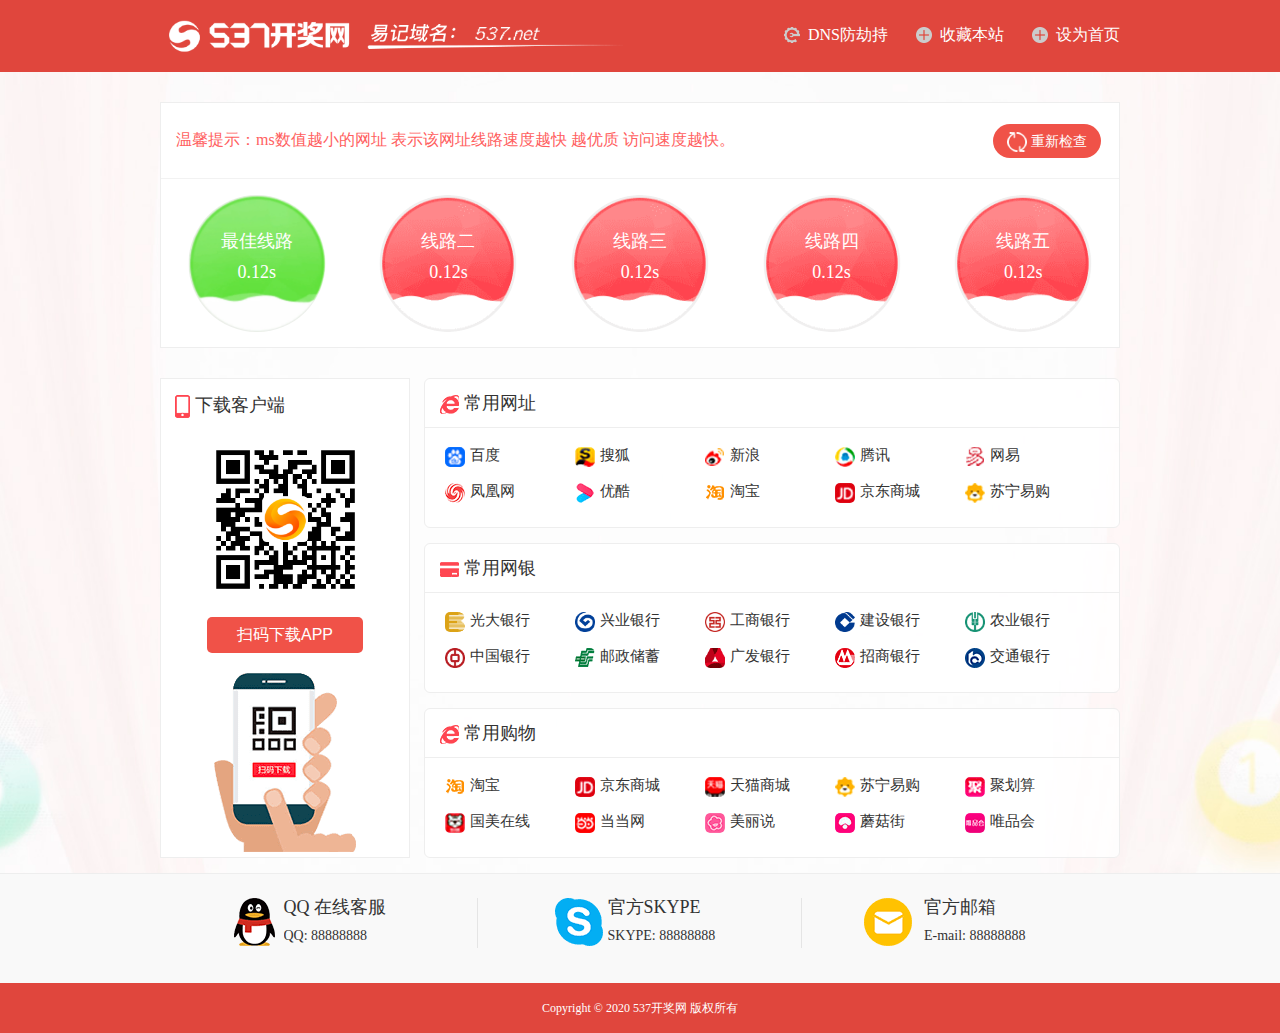
==== index.html @ 14968dc1 "change.path" ====
<!DOCTYPE html>
<html lang="en">

<head>
  <meta http-equiv="Content-Type" content="text/html; charset=UTF-8">

  <meta name="viewport" content="width=device-width,initial-scale=1,maximum-scale=1,minimum-scale=1,user-scalable=no">
  <meta http-equiv="X-UA-Compatible" content="ie=edge">
  <link rel="icon" href="./index_files/favicon.ico?v=20190722135623" type="image/x-icon">
  <link rel="shortcut icon" href="./index_files/favicon.ico?v=20190722135623" type="image/x-icon">
  <script src="./index_files/main.js"></script>
  <link rel="stylesheet" href="./index_files/basic.css">
  <link rel="stylesheet" href="./index_files/style.css">
  <script async src="https://www.googletagmanager.com/gtag/js?id=UA-175668448-1"></script>
<script>
  window.dataLayer = window.dataLayer || [];
  function gtag(){dataLayer.push(arguments);}
  gtag('js', new Date());

  gtag('config', 'UA-175668448-1');
</script>
</head>

<body screen_capture_injected="true">
  <title>537导航网</title>

  <script>
    for (let i = 0; i < document.getElementsByTagName('a').length; i++) {
      if (document.getElementsByTagName('a')[i].title === '站长统计') {
        document.getElementsByTagName('a')[i].style.display = 'none'
      }
    }
  </script>

  <div class="app">
    <div class="header">
      <div class="head">
        <div class="head-left" onclick="location.href=&#39;./index.html&#39;">
          <img height="53" src="./index_files/logo@3x.png" alt="537开奖网">
        </div>

        <div class="head-right" >
          <div class="icon-btn" onclick="location.href=&#39;./defenseHijack.html&#39;">
            <img height="16" width="16" src="./index_files/DNS@2x.png" alt="收藏本站">
            <span>DNS防劫持</span>
          </div>
          <div class="icon-btn" onclick="Index.AddFavorite()">
            <img height="16" width="16" src="./index_files/add@3x.png" alt="收藏本站">
            <span>收藏本站</span>
          </div>
          <div class="icon-btn" onclick="Index.SetHome(this)">
            <img height="16" width="16" src="./index_files/add@3x.png" alt="设为首页">
            <span>设为首页</span>
          </div>
        </div>
      </div>
    </div>
    <div class="blank"></div>
    <div class="body">
      <div class="bitem-box">
        <div class="line-tip">
          <span>温馨提示：ms数值越小的网址 表示该网址线路速度越快 越优质
            访问速度越快。</span>
          <div class="bitem-right" onclick="window.location.reload()">
            <div class="icon-text">
              <img src="./index_files/reload.png" alt="">
              <span>重新检查</span>
            </div>
          </div>
        </div>
        <ul>
          <li class="m-li-item">
            <a href="https://www.5372022.com/" target="_blank">
              <div class="li-top">
                <div class="li-icon-text">
                  <img src="./index_files/line_red.png" alt="线路一">
                  <span>线路一</span>
                </div>
              </div>
              <div class="li-bottom"><span class="speed">100ms</span></div>
            </a>
          </li>
          <li class="m-li-item">
            <a href="https://www.5372022.com/" target="_blank">
              <div class="li-top">
                <div class="li-icon-text">
                  <img src="./index_files/line_red.png" alt="线路二">
                  <span>线路二</span>
                </div>
              </div>
              <div class="li-bottom"><span class="speed">100ms</span></div>
            </a>
          </li>
          <li class="m-li-item">
            <a href="https://www.5372023.com/" target="_blank">
              <div class="li-top">
                <div class="li-icon-text">
                  <img src="./index_files/line_red.png" alt="线路三">
                  <span>线路三</span>
                </div>
              </div>
              <div class="li-bottom"><span class="speed">100ms</span></div>
            </a>
          </li>
          <li class="m-li-item">
            <a href="https://www.5372023.com/" target="_blank">
              <div class="li-top">
                <div class="li-icon-text">
                  <img src="./index_files/line_red.png" alt="线路四">
                  <span>线路四</span>
                </div>
              </div>
              <div class="li-bottom"><span class="speed">100ms</span></div>
            </a>
          </li>
          <li class="m-li-item">
            <a href="https://www.5372025.com/" target="_blank">
              <div class="li-top">
                <div class="li-icon-text">
                  <img src="./index_files/line_red.png" alt="线路五">
                  <span>线路五</span>
                </div>
              </div>
              <div class="li-bottom"><span class="speed">100ms</span></div>
            </a>
          </li>
        </ul>
      </div>
      <div class="blank"></div>
      <div class="href-container">
        <div class="download-content">
          <h3><img src="./index_files/phone.png" alt=""> 下载客户端</h3>
          <div class="qrcode">
            <img src="./index_files/qrCode.png" alt="">
            <button id="m-fanjiec" >扫码下载APP</button>
          </div>
          <img src="./index_files/scan_gesture.png" class="scan-img" alt="">
        </div>
        <div class="href-content">
          <div class="href-item-box">
            <div class="href-item-head">
              <img src="./index_files/website.png" alt="">
              常用网址
            </div>
            <div class="href-item-list">
              <a href="https://www.baidu.com/" class="item" target="“_blank”"><img src="./index_files/baidu@3x.png"
                  alt="百度">
                <span>百度</span> </a><a href="https://www.sohu.com/" class="item" target="“_blank”"><img
                  src="./index_files/shouhu@3x.png" alt="搜狐">
                <span>搜狐</span> </a><a href="https://www.sina.com.cn/" class="item" target="“_blank”"><img
                  src="./index_files/xinlang@3x.png" alt="新浪">
                <span>新浪</span> </a>
              <a href="https://www.qq.com/" class="item" target="“_blank”"><img src="./index_files/tengxun@3x.png"
                  alt="腾讯">
                <span>腾讯</span> </a>
              <a href="https://www.163.com/" class="item" target="“_blank”"><img src="./index_files/wangyi@3x.png"
                  alt="网易">
                <span>网易</span> </a>
              <a href="https://www.ifeng.com/" class="item" target="“_blank”"><img src="./index_files/ifeng-com.png"
                  alt="凤凰网">
                <span>凤凰网</span> </a>
              <a href="https://www.youku.com/" class="item" target="“_blank”"><img src="./index_files/youku@3x.png"
                  alt="优酷视频">
                <span>优酷</span> </a>
              <a href="https://www.taobao.com/" class="item" target="“_blank”"><img src="./index_files/taobao@3x.png"
                  alt="淘宝">
                <span>淘宝</span> </a>
              <a href="http://www.jd.com/" class="item" target="“_blank”"><img src="./index_files/jingdong@3x.png"
                  alt="京东商城">
                <span>京东商城</span> </a>
              <a href="http://www.suning.com/" class="item" target="“_blank”"><img src="./index_files/suning@3x.png"
                  alt="苏宁易购">
                <span>苏宁易购</span> </a>
            </div>
          </div>
          <div class="href-item-box">
            <div class="href-item-head">
              <img src="./index_files/bank.png" alt="">
              常用网银
            </div>
            <div class="href-item-list">
              <a href="http://http//www.cebbank.com/" class="item" target="“_blank”"><img
                  src="./index_files/CEBB@3x.png" alt="光大银行">
                <span>光大银行</span> </a><a href="http://www.cib.com.cn/" class="item" target="“_blank”"><img
                  src="./index_files/CIB@3x.png" alt="兴业银行">
                <span>兴业银行</span> </a>
              <a href="http://www.icbc.com.cn/" class="item" target="“_blank”"><img src="./index_files/ICBC@3x.png"
                  alt="工商银行">
                <span>工商银行</span> </a>
              <a href="http://www.ccb.com/" class="item" target="“_blank”"><img src="./index_files/CCB@3x.png"
                  alt="建设银行">
                <span>建设银行</span> </a>
              <a href="http://www.abchina.com/" class="item" target="“_blank”"><img src="./index_files/ABC@3x.png"
                  alt="农业银行">
                <span>农业银行</span> </a>
              <a href="http://www.boc.cn/" class="item" target="“_blank”"><img src="./index_files/BOC@3x.png"
                  alt="中国银行">
                <span>中国银行</span> </a>
              <a href="http://www.psbc.com/" class="item" target="“_blank”"><img src="./index_files/PBOC.png"
                  alt="邮政储蓄">
                <span>邮政储蓄</span> </a>
              <a href="http://card.cgbchina.com.cn/" class="item" target="“_blank”"><img src="./index_files/GDB@3x.png"
                  alt="广发银行">
                <span>广发银行</span> </a>
              <a href="https://www.cmbchina.com/" class="item" target="“_blank”"><img src="./index_files/CMB.png"
                  alt="招商银行">
                <span>招商银行</span> </a>
              <a href="http://www.bankcomm.com/" class="item" target="“_blank”"><img src="./index_files/BCM.png"
                  alt="交通银行">
                <span>交通银行</span> </a>
            </div>
          </div>
          <div class="href-item-box">
            <div class="href-item-head">
              <img src="./index_files/website.png" alt="">
              常用购物
            </div>
            <div class="href-item-list">
              <a href="https://www.taobao.com/" class="item" target="“_blank”"><img src="./index_files/taobao@3x.png"
                  alt="淘宝">
                <span>淘宝</span>
              </a>
              <a href="http://www.jd.com/" class="item" target="“_blank”"><img src="./index_files/jingdong@3x.png"
                  alt="京东商城">
                <span>京东商城</span> </a>
              <a href="https://www.tmall.com/" class="item" target="“_blank”"><img src="./index_files/tianmao@3x.png"
                  alt="天猫商城">
                <span>天猫商城</span> </a>
              <a href="http://www.suning.com/" class="item" target="“_blank”"><img src="./index_files/suning@3x.png"
                  alt="苏宁易购">
                <span>苏宁易购</span> </a>
              <a href="https://ju.taobao.com/" class="item" target="“_blank”"><img src="./index_files/ju-taobao-com.png"
                  alt="聚美优品">
                <span>聚划算</span></a>
              <a href="http://www.gome.com.cn/" class="item" target="“_blank”"><img src="./index_files/guomei@3x.png"
                  alt="国美在线">
                <span>国美在线</span> </a>
              <a href="http://book.dangdang.com/" class="item" target="“_blank”"><img
                  src="./index_files/dangdang@3x.png" alt="当当网">
                <span>当当网</span> </a>
              <a href="http://www.meilishuo.com/" class="item" target="“_blank”"><img
                  src="./index_files/meilishuo-com.png" alt="美丽说">
                <span>美丽说</span> </a><a href="https://www.mogu.com/" class="item" target="“_blank”"><img
                  src="./index_files/mpgu-com.png" alt="蘑菇街">
                <span>蘑菇街</span> </a><a href="https://www.vip.com/" class="item" target="“_blank”"><img
                  src="./index_files/vip-com.png" alt="唯品会">
                <span>唯品会</span> </a>
            </div>
          </div>
        </div>
      </div>
    </div>
    <div class="contact-container">
      <div class="item-body">
        <div class="item-it">
          <div class="it-box left10">
            <img src="./index_files/qq@3x.png" alt="QQ 在线客服">
            <div class="right-text">
              <h4>QQ 在线客服</h4>
              <p>QQ: 88888888</p>
            </div>
          </div>
        </div>
        <div class="item-it">
          <div class="it-box left10">
            <img src="./index_files/skype@3x.png" alt="官方 SKYPE">
            <div class="right-text">
              <h4>官方SKYPE</h4>
              <p>SKYPE: 88888888</p>
            </div>
          </div>
        </div>
        <div class="item-it m-nomargin">
          <div class="it-box">
            <img src="./index_files/qqemail@3x.png" alt="官方邮箱">
            <div class="right-text">
              <h4>官方邮箱</h4>
              <p>E-mail: 88888888</p>
            </div>
          </div>
        </div>
      </div>
    </div>
    <div class="footer">Copyright © 2020 537开奖网 版权所有</div>
  </div>

  <script src="./index_files/jquery.min.js"></script>
  <script src="./index_files/index.js"></script>
</body>

</html>
---- index_files/basic.css ----
body,
dd,
div,
dl,
dt,
form,
h1,
h2,
h3,
h4,
h5,
h6,
html,
input,
li,
ol,
p,
select,
td,
textarea,
th,
ul {
  margin: 0;
  padding: 0
}

* {
  box-sizing: border-box
}

body,
html {
  min-height: 100%
}

body {
  font-family: "Microsoft YaHei";
  font-size: 14px;
  color: #333
}

h1,
h2,
h3,
h4,
h5,
h6 {
  font-weight: 400
}

ol,
ul {
  list-style: none
}

img {
  border: none;
  vertical-align: middle
}

a {
  text-decoration: none;
  color: #232323
}

table {
  border-collapse: collapse;
  table-layout: fixed
}

input,
textarea {
  outline: 0;
  border: none
}

button {
  outline: 0
}

textarea {
  resize: none;
  overflow: auto
}

.clearfix {
  zoom: 1
}

.clearfix:after {
  content: ".";
  width: 0;
  height: 0;
  visibility: hidden;
  display: block;
  clear: both;
  overflow: hidden
}

.fl {
  float: left
}

.fr {
  float: right
}

.tl {
  text-align: left
}

.tc {
  text-align: center
}

.tr {
  text-align: right
}

.ellipse {
  overflow: hidden;
  text-overflow: ellipsis;
  white-space: nowrap
}

.inline {
  display: inline-block
}
---- index_files/style.css ----
body {
  background-image: url(./bg@3x.jpg?v=20190722135623);
  background-size: cover;
  background-repeat: no-repeat;
  background-position: center
}

.app .header {
  height: 72px;
  background-color: #E0463D
}

.header .head {
  margin: 0 auto;
  width: 1100px;
  /* background-color: #fff; */
  height: 72px
}

.head .head-left {
  height: 72px;
  line-height: 72px;
  float: left
}

.head .head-left img {
  /* width: 131px; */
  height: 33px;
  /* margin: 9px 0;
  display: block; */
  cursor: pointer
}

.head .head-right {
  float: right;
  height: 18px;
  margin: 27px 0
}

.head-right .icon-btn {
  float: left;
  font-size: 16px;
  height: 16px;
  line-height: 16px;
  margin-left: 28px;
  cursor: pointer
}

.head-right .icon-btn img {
  width: 16px;
  height: 16px;
  float: left;
  display: block
}

.head-right .icon-btn span {
  display: block;
  float: left;
  margin-left: 8px;
  color: #fff
}

.blank {
  height: 30px
}

.banner img {
  width: 1100px
}

.app .body {
  width: 1100px;
  margin: 0 auto;
  /* padding-bottom: 160px; */
}

.bitem-box {
  position: relative;
  background: #fff;
  height: 246px;
  border: 1px solid #EEEEEE;
}

.bitem-box ul li {
  border-radius: 6px;
  width: 20%;
  /* margin-right: 3%; */
  float: left;
  cursor: pointer;
  position: relative;
}

.bitem-box .line-tip {
  padding: 27px 0;
  text-align: left;
  position: relative;
  color: #FF6060;
  padding-left: 15px;
  border-bottom: 1px solid #F2F2F2;
  font-size: 16px;
}

.bitem-box ul li .li-top {
  border-radius: 6px 6px 0 0;
  background-color: #fff;
}

.bitem-box ul li .li-top .li-icon-text {
  padding: 16px 0
}

.bitem-box ul li .li-top .li-icon-text img {
  width: 137px;
  height: 137px;
  display: block;
  position: absolute;
  left: 50%;
  transform: translateX(-50%);
  border-radius: 50%;
}

.bitem-box ul li .li-top .li-icon-text span {
  /* width: 60px; */
  font-size: 18px;
  font-weight: 400;
  position: absolute;
  top: 50px;
  left: 50%;
  transform: translateX(-50%);
  color: #fff;
}

.bitem-box ul li .li-bottom {
  border-radius: 0 0 6px 6px;
  height: 27px;
  line-height: 27px;
  font-size: 18px;
  /* background-color: #001b40; */
  color: #fff;
  text-align: center;
  position: absolute;
  top: 80px;
  left: 50%;
  transform: translateX(-50%);
}

.bitem-box ul li.active .li-bottom {
  /* background-color: #e63323 */
}

.bitem-box ul li .li-bottom span {
  display: inline-block
}

.bitem-box ul li .line-status {
  position: absolute;
  display: block;
  width: 100%;
  top: 125px;
  text-align: center;
  color: #FEAA45;
  font-size: 14px;
}

/* .bitem-box ul li.active .line-status{
  color: #FEAA45;
} */
.bitem-box ul li.busy .line-status {
  color: #FF4D46;
}

/* .bitem-box ul li .busy {
  color: #FF4D46;
} */

.bitem-right {
  position: absolute;
  right: 18px;
  top: 50%;
  transform: translateY(-50%);
  width: 108px;
  height: 34px;
  border-radius: 6px;
  background-color: rgba(255, 255, 255, .8);
  cursor: pointer;
  background: #F05248;
  border-radius: 17px;
  text-align: center;
}

.bitem-right .icon-text {
  line-height: 34px;
  height: 34px;
}

.bitem-right .icon-text img {
  width: 20px;
  height: 20px;
  vertical-align: middle;
}

.bitem-right .icon-text span {
  font-size: 14px;
  color: #fff;
}

.href-container .download-content {
  width: 270px;
  height: 480px;
  background: #fff;
  float: left;
  border: 1px solid #EEEEEE;
}

.download-content h3 {
  padding: 14px;
  font-size: 18px;
}

.download-content .qrcode {
  text-align: center;
  margin-top: 10px;
}

.download-content .qrcode img {
  display: block;
  margin: 0 auto;
  width: 155px;
}

.download-content button {
  margin: 20px;
  width: 156px;
  height: 36px;
  background: rgba(240, 82, 72, 1);
  border-radius: 5px;
  outline: 0;
  border: 0;
  color: #fff;
  font-size: 16px;
  font-weight: 400;
  cursor: pointer;
}

.download-content .scan-img {
  width: 142px;
  height: 179px;
  display: block;
  margin: 0 auto;
}

.href-container .href-content {
  float: right;
  width: 815px;
}

.href-container {
  overflow: hidden;
}

.href-item-box {
  background-color: rgba(255, 255, 255, .8);
  overflow: hidden;
  border-radius: 6px;
  /* padding: 13px 15px 15px 15px; */
  border: 1px solid #EEEEEE;
  margin-bottom: 15px;
  box-sizing: border-box;
}

.href-item-box:last-child {
  margin-bottom: 0;
}

.href-item-head {
  line-height: 48px;
  font-size: 18px;
  font-weight: 400;
  color: rgba(51, 51, 51, 1);
  padding: 0 15px;
  border-bottom: 1px solid #EEEEEE;
}

.href-item-list {
  overflow: hidden;
  padding: 3px 20px 24px 20px;
}

.href-item-list .item {
  display: block;
  margin-top: 16px;
  width: 150px;
  float: left;
  line-height: 16px
}

.href-item-list .item img {
  /* margin-left: 10px; */
  width: 20px;
  height: 20px;
  display: block;
  float: left;
  border-radius: 5px;
}

.href-item-list .item span {
  display: block;
  float: left;
  font-size: 15px;
  margin-left: 5px;
  font-weight: 400;
  color: rgba(51, 51, 51, 1);
}

.contact-container {
  margin-top: 15px;
  height: 110px;
  width: 100%;
  background: #F9F9F9;
  border-top: 1px solid #eee;
}

.item-body {
  overflow: hidden;
  width: 972px;
  margin: 0 auto;
  padding: 24px 0;
}

.item-body .item-it {
  width: 324px;
  float: left;
  border-right: 1px solid #E5E5E5;
}

.item-body .item-it:last-child {
  border: 0;
}

.item-body .item-it .it-box {
  width: 200px;
  margin: 0 auto;
  position: relative;
  cursor: pointer;
}

.item-body .item-it .it-box img {
  display: block;
  width: 48px;
  height: 48px;
  position: absolute;
  left: 0;
  top: 0;
  border-radius: 5px;
}

.item-body .item-it .it-box.left10 img {
  left: 15px
}

.item-body .item-it .it-box .right-text {
  height: 50px;
  margin-left: 60px
}

.item-body .item-it .it-box.left10 .right-text {
  margin-left: 68px
}

.it-box .right-text h4 {
  font-weight: 400;
  color: #333;
  font-size: 18px;
  line-height: 1;
}

.it-box .right-text p {
  margin-top: 12px;
  font-size: 14px;
  overflow: hidden;
  text-overflow: ellipsis;
  white-space: nowrap;
  color: #333;
  font-weight: 400;
}

.hijack {
  border-radius: 0;
  background-color: #fff;
  display: none
}

.hijack h3 {
  font-size: 24px;
  font-weight: 700;
  padding: 10px 0
}

.hijack p {
  line-height: 60px
}

.hijack img {
  display: block;
  padding: 10px 0
}

.hijack-padding {
  padding: 10px 40px
}

.tabs-box {
  background-color: #f1f1f1;
  height: 50px;
  line-height: 50px
}

.hijack.active {
  display: block
}

.tabs {
  height: 50px;
  overflow: hidden;
  width: 654px;
  display: inline-block
}

.tabs .tab {
  float: left;
  padding: 0 20px;
  border-right: 1px solid #ccc;
  cursor: pointer
}

.tabs .tab.noright {
  border-right: 0
}

.tabs .tab.active {
  background-color: #fff;
  font-weight: 700
}

.footer {
  /* position: fixed; */
  bottom: 0;
  left: 0;
  width: 100%;
  background: #E0463D;
  text-align: center;
  font-size: 12px;
  height: 50px;
  line-height: 50px;
  color: #fff;
}

.fpbbtn,
.hidden,
.m-banner,
.m-bitem-btns,
.m-bitem-title,
.m-header {
  display: none
}

.smxi {
  position: fixed;
  bottom: 200px;
  right: 20px;
  padding: 8px;
  background-color: #fff;
  border: 1px solid #ccc;
  display: flex;
  flex-direction: column;
  justify-content: center;
  align-items: center;
  font-size: 12px;
  cursor: pointer
}

.smxi>img {
  width: 20px;
  height: 20px;
  display: block
}

.erm {
  position: fixed;
  left: 10px;
  top: 50%;
  width: 108px;
  height: 175px;
  margin-top: -87px
}

.erm>img {
  width: 108px;
  height: 175px;
  display: block
}

.fpbbtn {
  margin: 0 auto;
  background-color: #0b69ea;
  color: #fff;
  border: 1px solid #0b69ea;
  border-radius: 50px;
  padding: 10px 0;
  display: none;
  width: 94%;
  text-align: center
}

@media screen and (max-width: 1440px) {

  .header .head,
  .app .body,
  .banner img {
    width: 960px;
  }

  .href-container .download-content {
    width: 250px;
  }

  .href-container .href-content {
    width: 696px;
  }

  .href-item-list .item {
    width: 130px;
  }
}
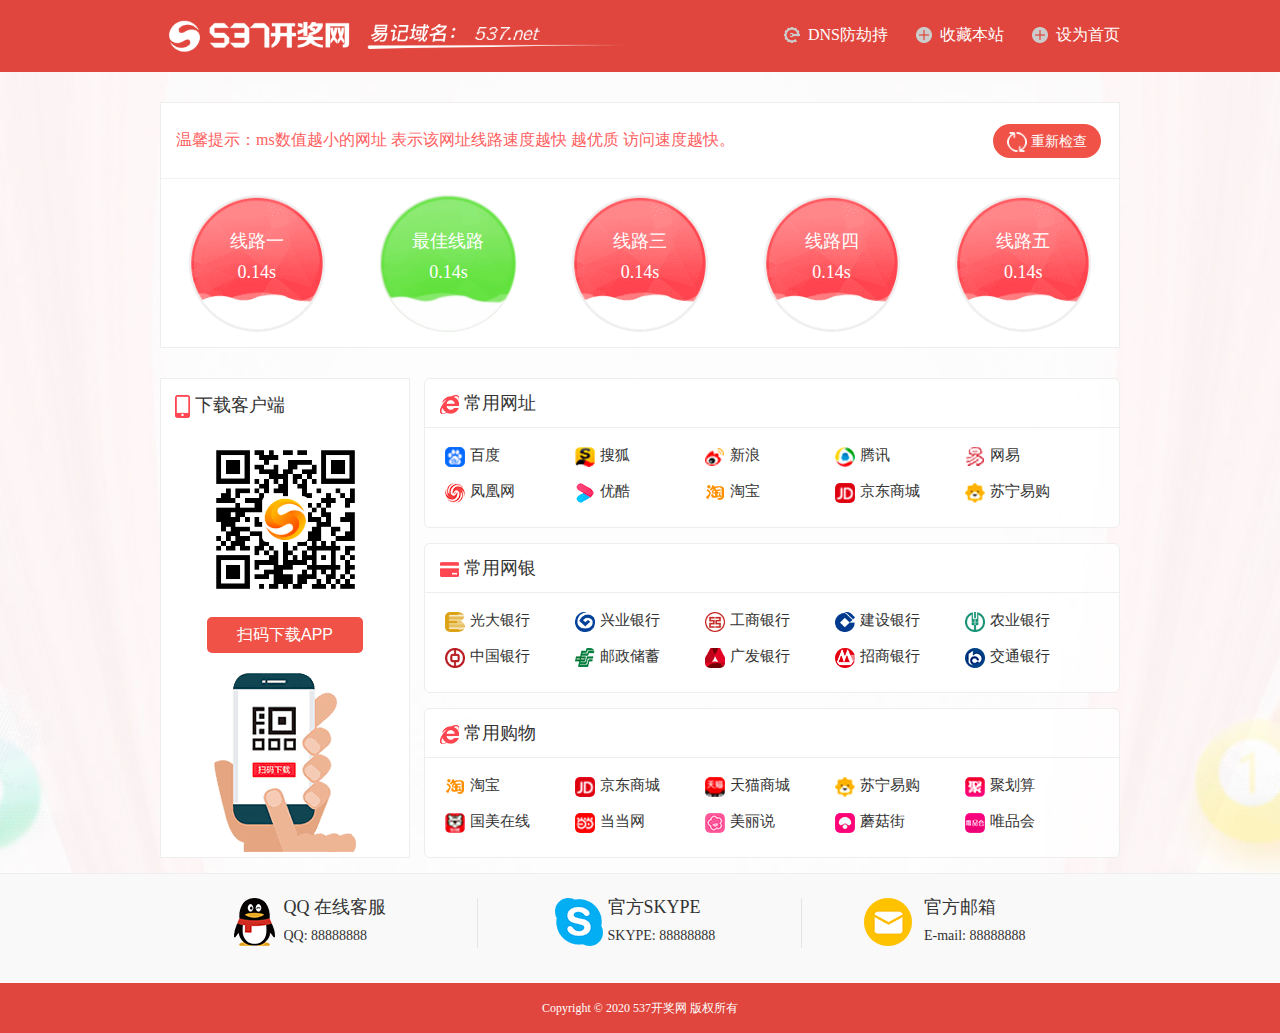
==== commit 6d7cb6d7: "Update index.html" ====
--- a/index.html
+++ b/index.html
@@ -70,7 +70,7 @@
         </div>
         <ul>
           <li class="m-li-item">
-            <a href="https://www.5372022.com/" target="_blank">
+            <a href="https://www.5372021.com/" target="_blank">
               <div class="li-top">
                 <div class="li-icon-text">
                   <img src="./index_files/line_red.png" alt="线路一">
@@ -81,7 +81,7 @@
             </a>
           </li>
           <li class="m-li-item">
-            <a href="https://www.5372022.com/" target="_blank">
+            <a href="https://www.5372021.com/" target="_blank">
               <div class="li-top">
                 <div class="li-icon-text">
                   <img src="./index_files/line_red.png" alt="线路二">
@@ -92,7 +92,7 @@
             </a>
           </li>
           <li class="m-li-item">
-            <a href="https://www.5372023.com/" target="_blank">
+            <a href="https://www.5372010.com/" target="_blank">
               <div class="li-top">
                 <div class="li-icon-text">
                   <img src="./index_files/line_red.png" alt="线路三">
@@ -103,7 +103,7 @@
             </a>
           </li>
           <li class="m-li-item">
-            <a href="https://www.5372023.com/" target="_blank">
+            <a href="https://www.5372010.com/" target="_blank">
               <div class="li-top">
                 <div class="li-icon-text">
                   <img src="./index_files/line_red.png" alt="线路四">
@@ -114,7 +114,7 @@
             </a>
           </li>
           <li class="m-li-item">
-            <a href="https://www.5372025.com/" target="_blank">
+            <a href="https://www.5372030.com/" target="_blank">
               <div class="li-top">
                 <div class="li-icon-text">
                   <img src="./index_files/line_red.png" alt="线路五">
@@ -288,4 +288,4 @@
   <script src="./index_files/index.js"></script>
 </body>
 
-</html>+</html>
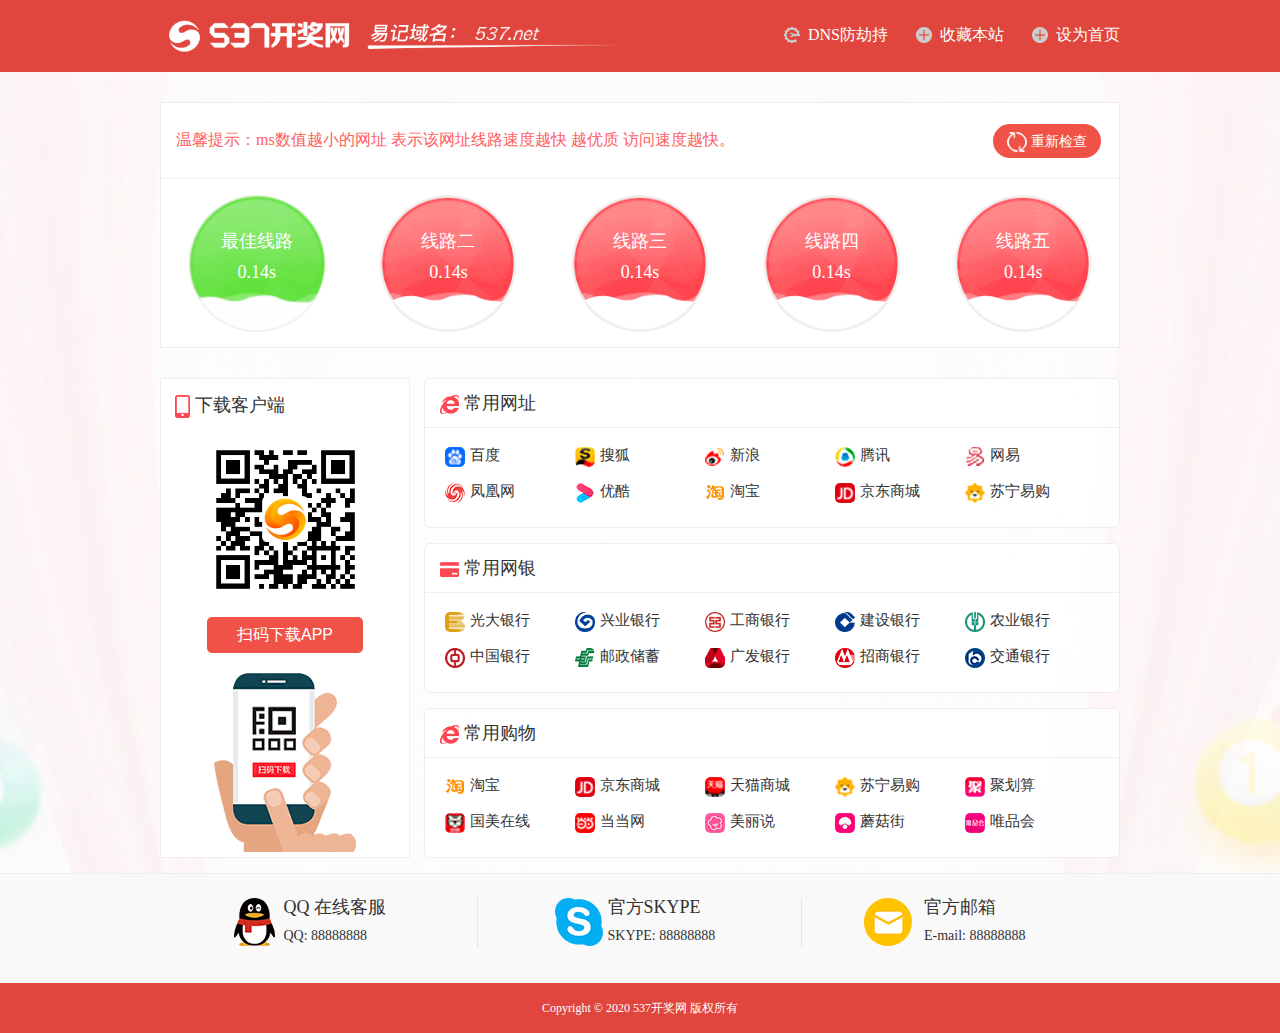
==== commit 99a552b6: "Update index.html" ====
--- a/index.html
+++ b/index.html
@@ -70,7 +70,7 @@
         </div>
         <ul>
           <li class="m-li-item">
-            <a href="https://www.5372021.com/" target="_blank">
+            <a href="https://k1.5372100.com/" target="_blank">
               <div class="li-top">
                 <div class="li-icon-text">
                   <img src="./index_files/line_red.png" alt="线路一">
@@ -81,7 +81,7 @@
             </a>
           </li>
           <li class="m-li-item">
-            <a href="https://www.5372021.com/" target="_blank">
+            <a href="https://k1.5372200.com/" target="_blank">
               <div class="li-top">
                 <div class="li-icon-text">
                   <img src="./index_files/line_red.png" alt="线路二">
@@ -92,7 +92,7 @@
             </a>
           </li>
           <li class="m-li-item">
-            <a href="https://www.5372010.com/" target="_blank">
+            <a href="https://k1.5372300.com/" target="_blank">
               <div class="li-top">
                 <div class="li-icon-text">
                   <img src="./index_files/line_red.png" alt="线路三">
@@ -103,7 +103,7 @@
             </a>
           </li>
           <li class="m-li-item">
-            <a href="https://www.5372010.com/" target="_blank">
+            <a href="https://k1.5372400.com/" target="_blank">
               <div class="li-top">
                 <div class="li-icon-text">
                   <img src="./index_files/line_red.png" alt="线路四">
@@ -114,7 +114,7 @@
             </a>
           </li>
           <li class="m-li-item">
-            <a href="https://www.5372030.com/" target="_blank">
+            <a href="https://k1.5372500.com/" target="_blank">
               <div class="li-top">
                 <div class="li-icon-text">
                   <img src="./index_files/line_red.png" alt="线路五">
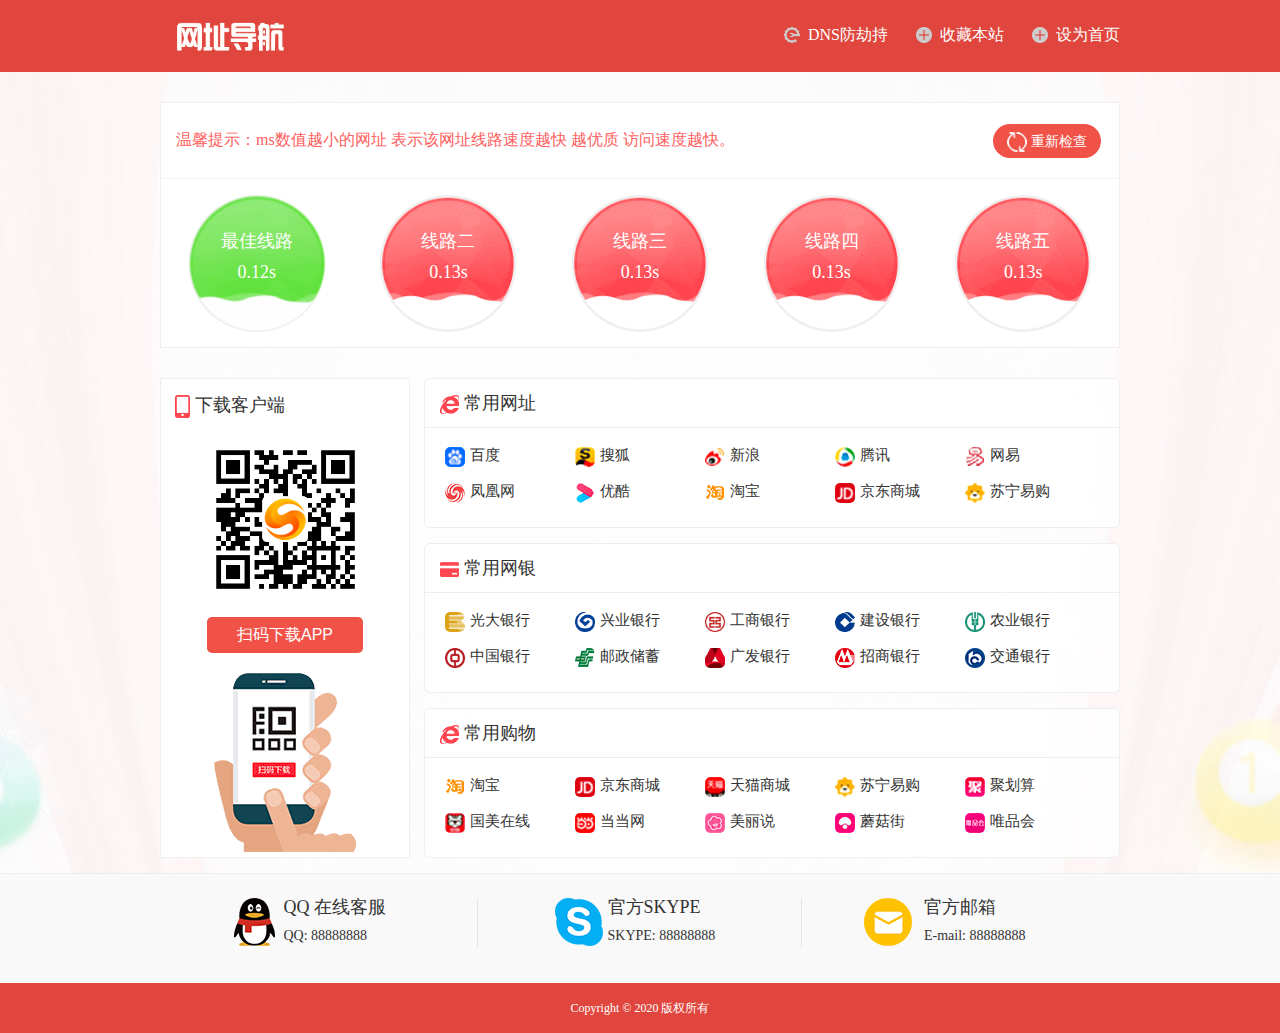
==== commit cb703458: "update" ====
--- a/index.html
+++ b/index.html
@@ -22,7 +22,7 @@
 </head>
 
 <body screen_capture_injected="true">
-  <title>537导航网</title>
+  <title>导航网</title>
 
   <script>
     for (let i = 0; i < document.getElementsByTagName('a').length; i++) {
@@ -36,7 +36,7 @@
     <div class="header">
       <div class="head">
         <div class="head-left" onclick="location.href=&#39;./index.html&#39;">
-          <img height="53" src="./index_files/logo@3x.png" alt="537开奖网">
+          <img height="53" src="./index_files/logo@3x.png" alt="开奖网">
         </div>
 
         <div class="head-right" >
@@ -281,7 +281,7 @@
         </div>
       </div>
     </div>
-    <div class="footer">Copyright © 2020 537开奖网 版权所有</div>
+    <div class="footer">Copyright © 2020 版权所有</div>
   </div>
 
   <script src="./index_files/jquery.min.js"></script>
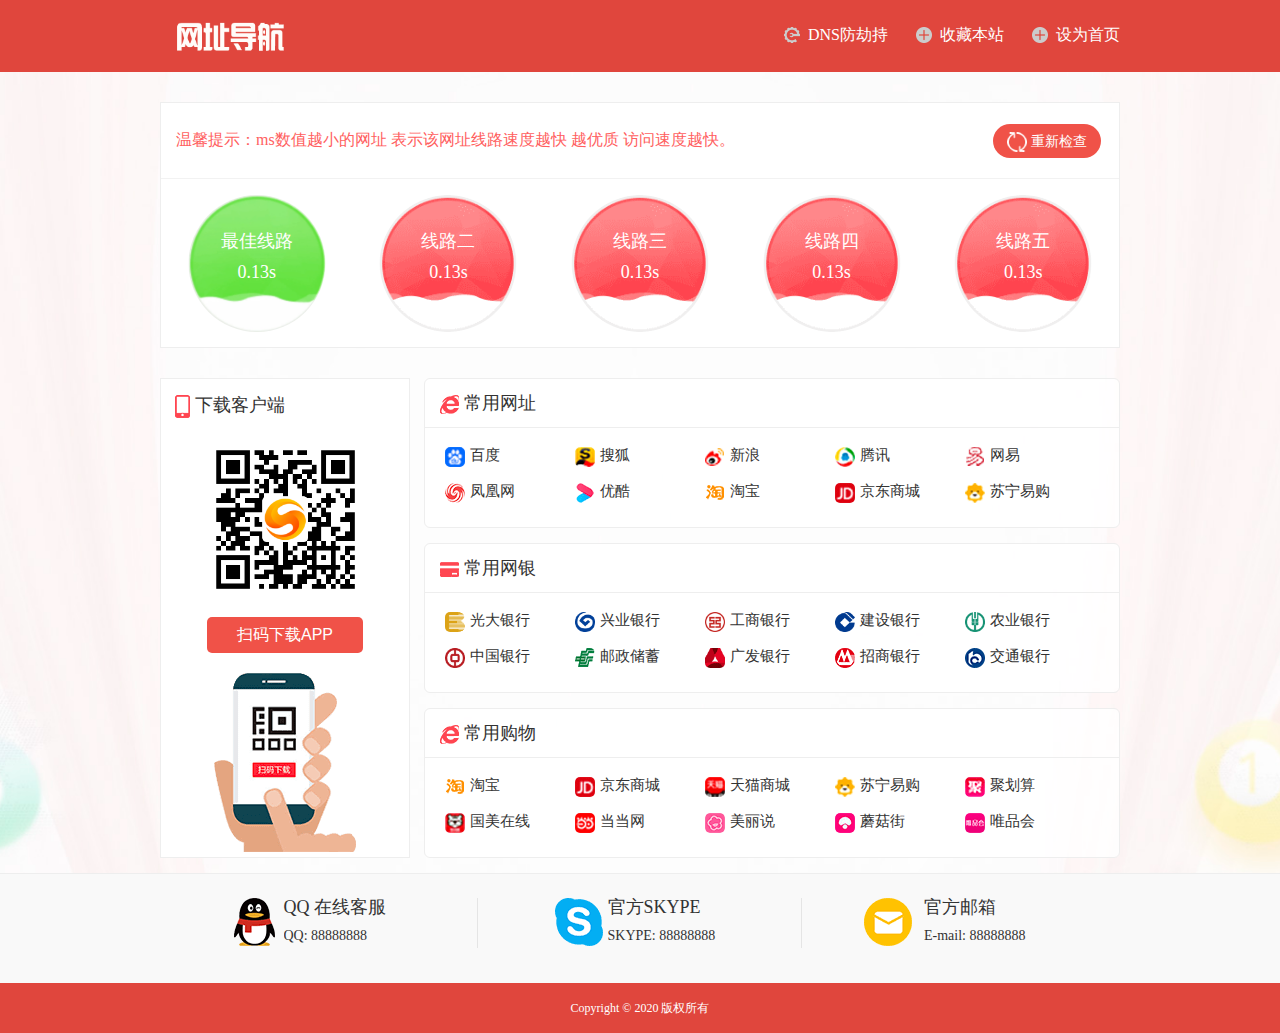
==== commit 1dde9d00: "update" ====
--- a/index.html
+++ b/index.html
@@ -36,7 +36,7 @@
     <div class="header">
       <div class="head">
         <div class="head-left" onclick="location.href=&#39;./index.html&#39;">
-          <img height="53" src="./index_files/logo@3x.png" alt="开奖网">
+          <img height="53" src="./index_files/logo@3x.png" alt="">
         </div>
 
         <div class="head-right" >
